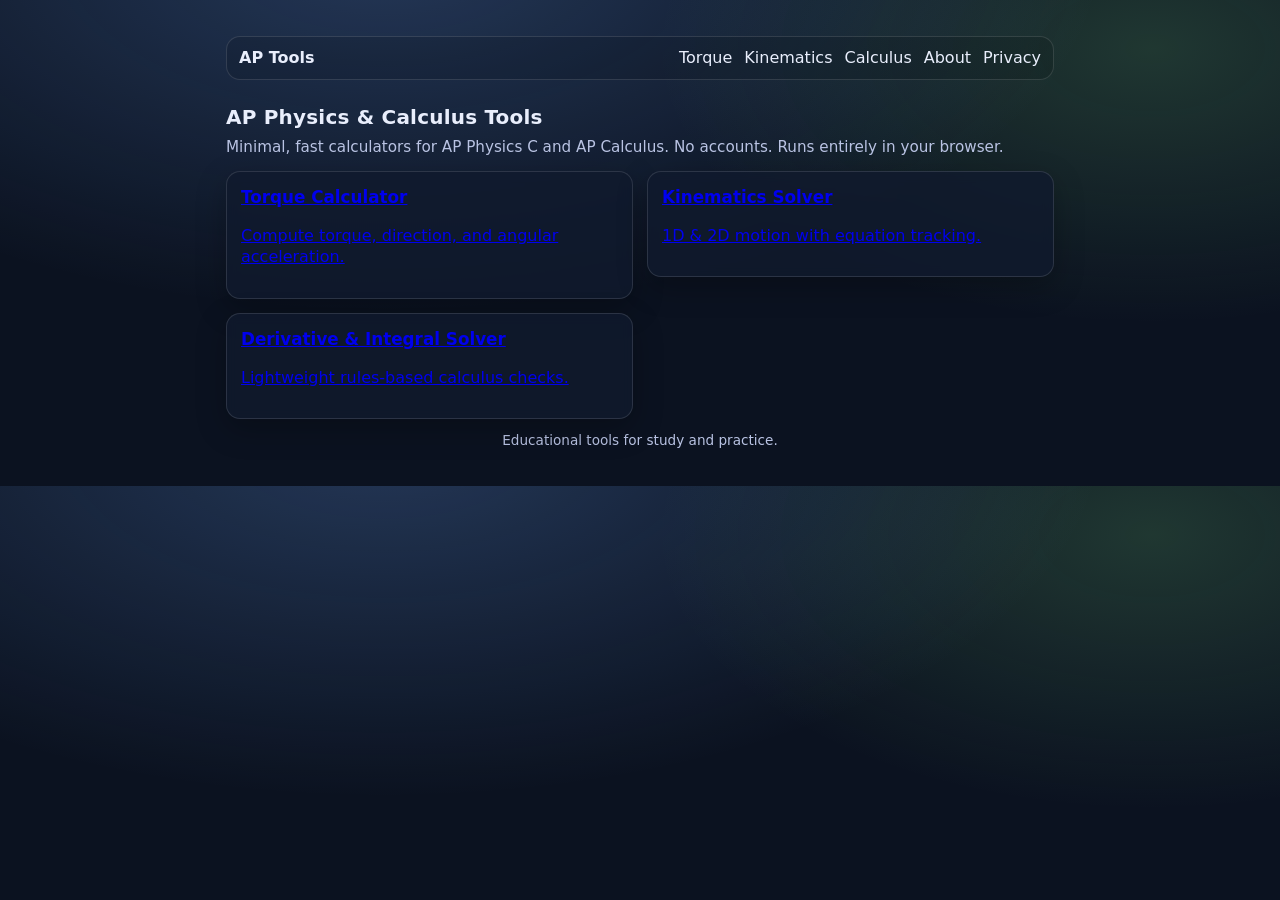
==== index.html @ 2c382405 "Update index.html" ====
<!doctype html>
<html lang="en">
<head>
  <meta charset="utf-8" />
  <meta name="viewport" content="width=device-width, initial-scale=1" />
  <title>AP Tools</title>
  <link rel="stylesheet" href="/assets/site.css">
  <script src="/assets/site.js" defer></script>
</head>

<body>
    <div class="wrap">
    <!-- Navigation -->
      <body>
    <div class="wrap">
  
    <!-- NAV GOES HERE -->
    <nav class="nav">
      <a class="brand" href="/">AP Tools</a>
      <div class="links">
        <a href="/torque-calculator/">Torque</a>
        <a href="/kinematics-solver/">Kinematics</a>
        <a href="/calculus-solver/">Calculus</a>
        <a href="/about/">About</a>
        <a href="/privacy-policy/">Privacy</a>
      </div>
    </nav>
    <!-- NAV ENDS HERE -->

    <!-- Hero -->
    <header>
      <h1>AP Physics & Calculus Tools</h1>
      <p class="sub">
        Minimal, fast calculators for AP Physics C and AP Calculus.
        No accounts. Runs entirely in your browser.
      </p>
    </header>

    <!-- Tool links -->
    <section class="grid">
      <a class="card" href="/torque-calculator/">
        <h2>Torque Calculator</h2>
        <p>Compute torque, direction, and angular acceleration.</p>
      </a>

      <a class="card" href="/kinematics-solver/">
        <h2>Kinematics Solver</h2>
        <p>1D & 2D motion with equation tracking.</p>
      </a>

      <a class="card" href="/calculus-solver/">
        <h2>Derivative & Integral Solver</h2>
        <p>Lightweight rules-based calculus checks.</p>
      </a>
    </section>

    <footer>
      Educational tools for study and practice.
    </footer>
  </div>
</body>
</html>
---- assets/site.css ----
:root{
  --bg: #0b1220;
  --card: #111a2e;
  --text: #e9eefc;
  --muted: #b9c3e3;
  --line: rgba(255,255,255,0.12);
  --accent: #6ea8ff;
  --bad: #ff6b6b;
  --good: #7ee081;
}

*{ box-sizing: border-box; }

body{
  margin: 0;
  font-family: system-ui, -apple-system, Segoe UI, Roboto, Arial, sans-serif;
  background:
    radial-gradient(1200px 600px at 30% -10%, rgba(110,168,255,0.25), transparent 60%),
    radial-gradient(900px 500px at 90% 10%, rgba(126,224,129,0.18), transparent 55%),
    var(--bg);
  color: var(--text);
  line-height: 1.35;
}

.wrap{
  max-width: 900px;
  margin: 0 auto;
  padding: 18px;
}

header{
  padding: 10px 0 14px;
}
h1{
  margin: 0 0 6px;
  font-size: 1.25rem;
  letter-spacing: 0.2px;
}
.sub{
  margin: 0;
  color: var(--muted);
  font-size: 0.95rem;
}

/* NAVBAR (matches site style) */
.nav{
  display:flex;
  justify-content:space-between;
  align-items:center;
  gap:12px;
  padding:10px 12px;
  border:1px solid var(--line);
  border-radius:14px;
  background: rgba(0,0,0,0.12);
  margin-bottom: 14px;
}
.nav a{
  color: var(--text);
  text-decoration:none;
}
.nav a:hover{ text-decoration: underline; }
.brand{ font-weight: 700; }
.links{
  display:flex;
  gap:12px;
  flex-wrap:wrap;
  justify-content:flex-end;
}
.nav a[aria-current="page"]{
  text-decoration: underline;
  text-underline-offset: 4px;
}

/* GRID + CARDS */
.grid{
  display: grid;
  grid-template-columns: 1fr;
  gap: 14px;
}
@media (min-width: 800px){
  .grid{
    grid-template-columns: 1fr 1fr;
    align-items: start;
  }
}

.card{
  background: rgba(17,26,46,0.82);
  border: 1px solid var(--line);
  border-radius: 14px;
  padding: 14px;
  box-shadow: 0 10px 30px rgba(0,0,0,0.25);
  backdrop-filter: blur(6px);
}

.card h2{
  margin: 0 0 10px;
  font-size: 1.05rem;
}

label{
  display: block;
  margin: 10px 0 6px;
  color: var(--muted);
  font-size: 0.92rem;
}

.row{
  display: grid;
  grid-template-columns: 1fr auto;
  gap: 10px;
  align-items: center;
}

input, select{
  width: 100%;
  padding: 11px 12px;
  border-radius: 10px;
  border: 1px solid var(--line);
  background: rgba(0,0,0,0.18);
  color: var(--text);
  font-size: 1rem;
  outline: none;
}
input:focus, select:focus{
  border-color: rgba(110,168,255,0.7);
  box-shadow: 0 0 0 3px rgba(110,168,255,0.18);
}

.unit{
  padding: 9px 10px;
  border-radius: 10px;
  border: 1px solid var(--line);
  color: var(--muted);
  font-size: 0.92rem;
  background: rgba(0,0,0,0.10);
  min-width: 70px;
  text-align: center;
  user-select: none;
}

.hint{
  margin: 8px 0 0;
  color: var(--muted);
  font-size: 0.88rem;
}

button{
  width: 100%;
  margin-top: 14px;
  padding: 12px 14px;
  border: none;
  border-radius: 12px;
  background: linear-gradient(135deg, rgba(110,168,255,0.95), rgba(110,168,255,0.75));
  color: #061027;
  font-weight: 700;
  font-size: 1rem;
  cursor: pointer;
}
button:active{ transform: translateY(1px); }

.out{
  display: grid;
  gap: 10px;
}
.kv{
  border: 1px solid var(--line);
  border-radius: 12px;
  padding: 12px;
  background: rgba(0,0,0,0.12);
}
.k{
  color: var(--muted);
  font-size: 0.9rem;
  margin-bottom: 6px;
}
.v{
  font-size: 1.05rem;
  font-weight: 650;
  word-break: break-word;
  white-space: pre-wrap;
}

.pill{
  display: inline-block;
  padding: 4px 8px;
  border-radius: 999px;
  font-size: 0.85rem;
  border: 1px solid var(--line);
  color: var(--muted);
  background: rgba(0,0,0,0.10);
}

footer{
  margin-top: 12px;
  color: var(--muted);
  font-size: 0.85rem;
  text-align: center;
}

code{
  font-family: ui-monospace, SFMono-Regular, Menlo, Monaco, Consolas, "Liberation Mono", monospace;
}
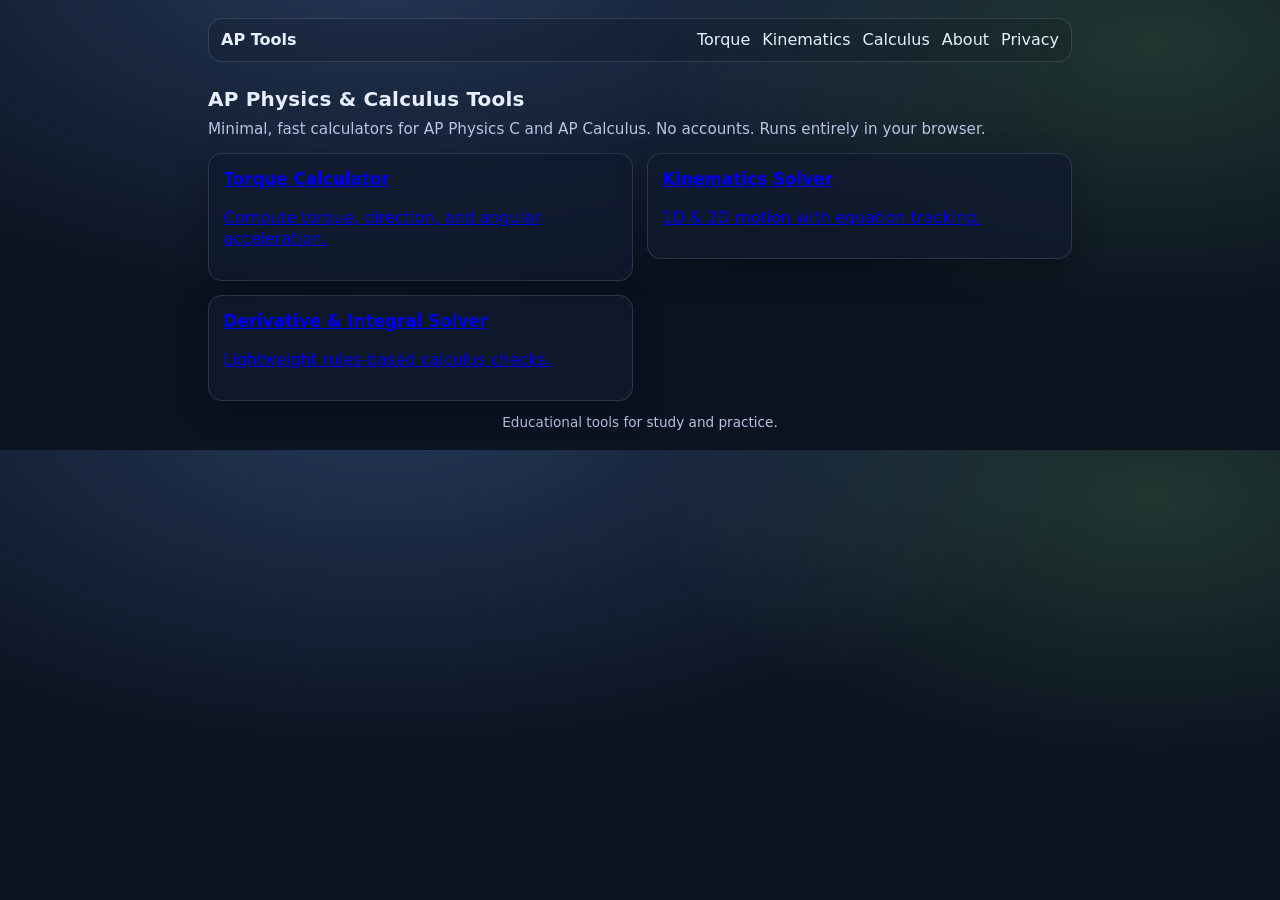
==== commit 6d701c0c: "Update index.html" ====
--- a/index.html
+++ b/index.html
@@ -4,17 +4,14 @@
   <meta charset="utf-8" />
   <meta name="viewport" content="width=device-width, initial-scale=1" />
   <title>AP Tools</title>
+
   <link rel="stylesheet" href="/assets/site.css">
   <script src="/assets/site.js" defer></script>
 </head>
 
 <body>
-    <div class="wrap">
-    <!-- Navigation -->
-      <body>
-    <div class="wrap">
-  
-    <!-- NAV GOES HERE -->
+  <div class="wrap">
+    <!-- NAV -->
     <nav class="nav">
       <a class="brand" href="/">AP Tools</a>
       <div class="links">
@@ -25,7 +22,6 @@
         <a href="/privacy-policy/">Privacy</a>
       </div>
     </nav>
-    <!-- NAV ENDS HERE -->
 
     <!-- Hero -->
     <header>
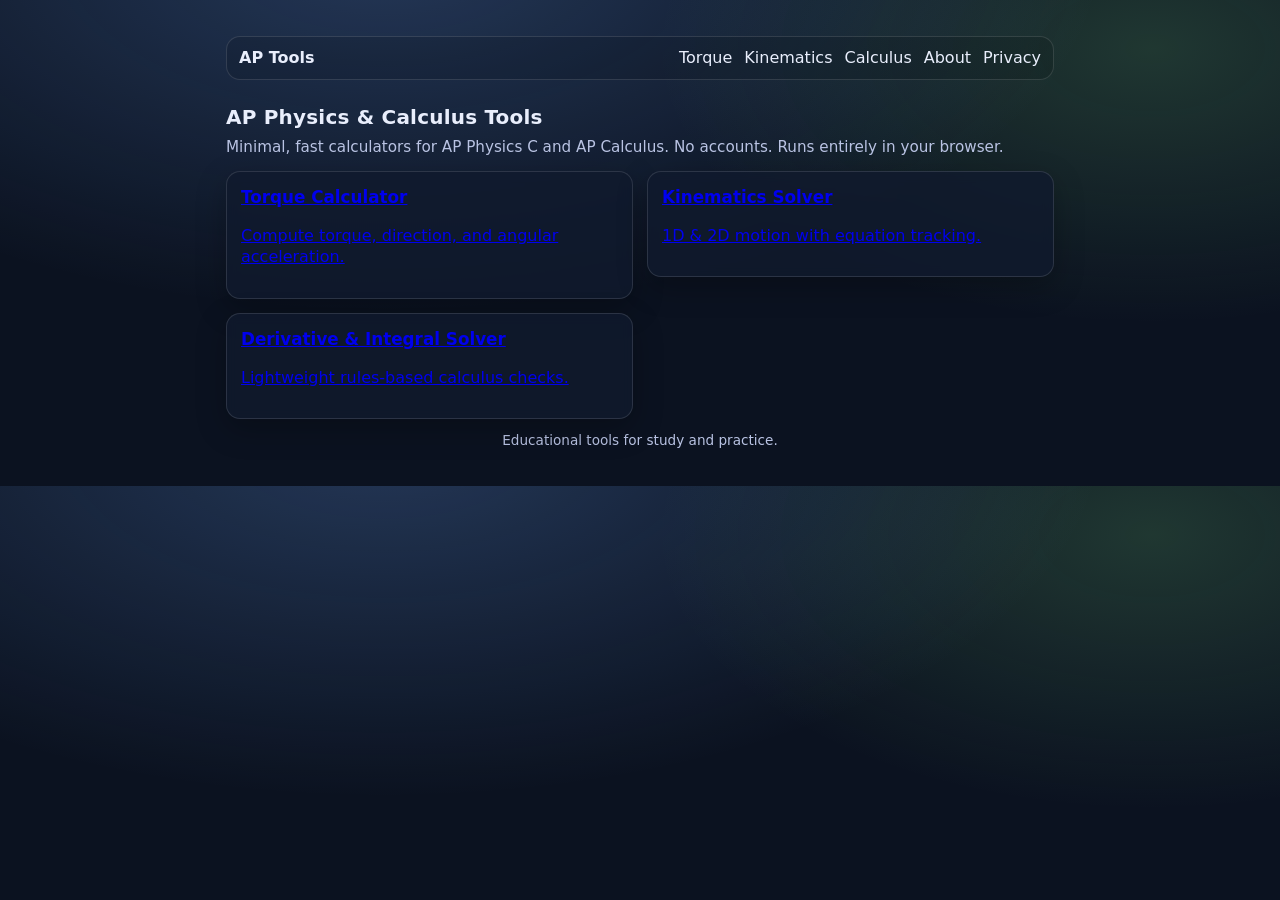
==== commit 2d9a5e7d: "Update index.html" ====
--- a/index.html
+++ b/index.html
@@ -4,14 +4,17 @@
   <meta charset="utf-8" />
   <meta name="viewport" content="width=device-width, initial-scale=1" />
   <title>AP Tools</title>
-
   <link rel="stylesheet" href="/assets/site.css">
   <script src="/assets/site.js" defer></script>
 </head>
 
 <body>
   <div class="wrap">
-    <!-- NAV -->
+    <!-- Navigation -->
+    <body>
+  <div class="wrap">
+
+    <!-- NAV GOES HERE -->
     <nav class="nav">
       <a class="brand" href="/">AP Tools</a>
       <div class="links">
@@ -22,6 +25,7 @@
         <a href="/privacy-policy/">Privacy</a>
       </div>
     </nav>
+    <!-- NAV ENDS HERE -->
 
     <!-- Hero -->
     <header>
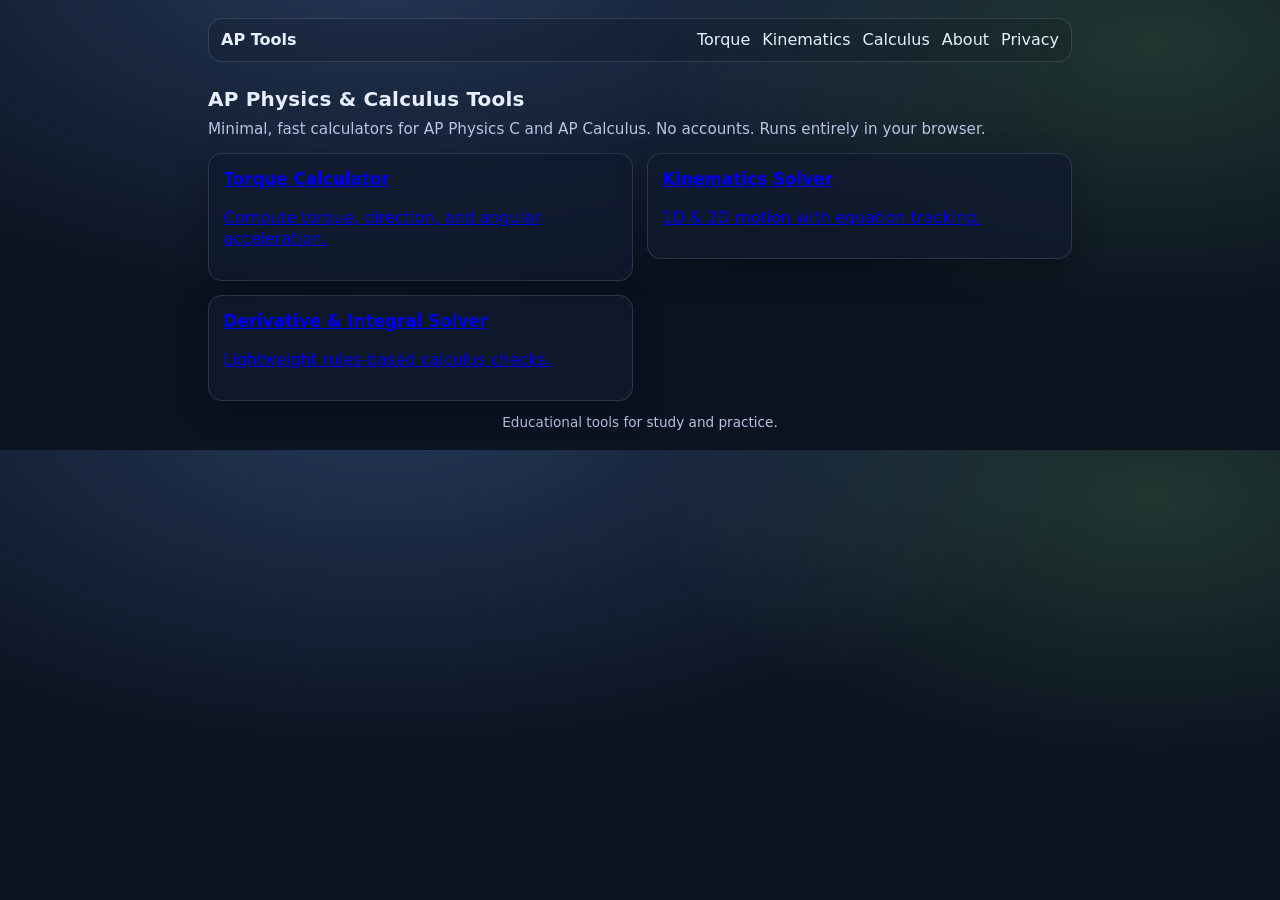
==== commit ec093e4b: "Update index.html" ====
--- a/index.html
+++ b/index.html
@@ -4,17 +4,14 @@
   <meta charset="utf-8" />
   <meta name="viewport" content="width=device-width, initial-scale=1" />
   <title>AP Tools</title>
+
   <link rel="stylesheet" href="/assets/site.css">
   <script src="/assets/site.js" defer></script>
 </head>
 
 <body>
   <div class="wrap">
-    <!-- Navigation -->
-    <body>
-  <div class="wrap">
-
-    <!-- NAV GOES HERE -->
+    <!-- NAV -->
     <nav class="nav">
       <a class="brand" href="/">AP Tools</a>
       <div class="links">
@@ -25,7 +22,6 @@
         <a href="/privacy-policy/">Privacy</a>
       </div>
     </nav>
-    <!-- NAV ENDS HERE -->
 
     <!-- Hero -->
     <header>
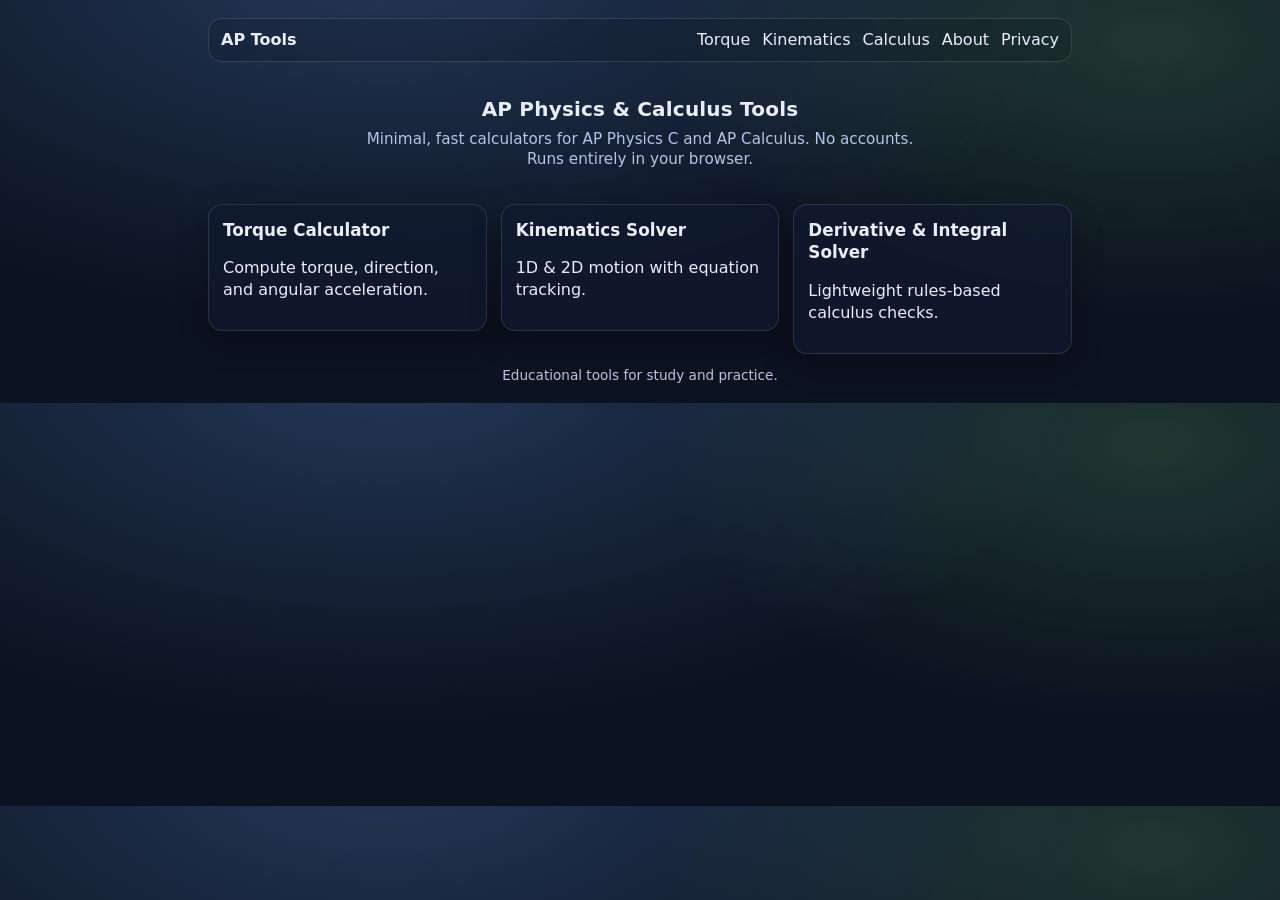
==== commit 4697a038: "Update index.html" ====
--- a/index.html
+++ b/index.html
@@ -24,7 +24,7 @@
     </nav>
 
     <!-- Hero -->
-    <header>
+    <header class ="landing">
       <h1>AP Physics & Calculus Tools</h1>
       <p class="sub">
         Minimal, fast calculators for AP Physics C and AP Calculus.
@@ -33,7 +33,7 @@
     </header>
 
     <!-- Tool links -->
-    <section class="grid">
+    <section class="grid landing">
       <a class="card" href="/torque-calculator/">
         <h2>Torque Calculator</h2>
         <p>Compute torque, direction, and angular acceleration.</p>
--- a/assets/site.css
+++ b/assets/site.css
@@ -84,6 +84,18 @@
   }
 }
 
+/* Landing page card layout */
+.grid.landing{
+  grid-template-columns: 1fr;
+}
+
+@media (min-width: 720px){
+  .grid.landing{
+    grid-template-columns: repeat(3, 1fr);
+  }
+}
+
+
 .card{
   background: rgba(17,26,46,0.82);
   border: 1px solid var(--line);
@@ -98,12 +110,37 @@
   font-size: 1.05rem;
 }
 
+/* Landing cards behave like full clickable cards */
+a.card{
+  display:block;
+  color: var(--text);
+  text-decoration: none;
+  transition: transform .12s ease, border-color .12s ease;
+}
+
+a.card:hover{
+  transform: translateY(-2px);
+  border-color: rgba(110,168,255,.6);
+}
+
 label{
   display: block;
   margin: 10px 0 6px;
   color: var(--muted);
   font-size: 0.92rem;
 }
+
+/* Landing page hero */
+header.landing{
+  text-align: center;
+  margin: 24px 0 20px;
+}
+
+header.landing .sub{
+  max-width: 560px;
+  margin: 0 auto;
+}
+
 
 .row{
   display: grid;
